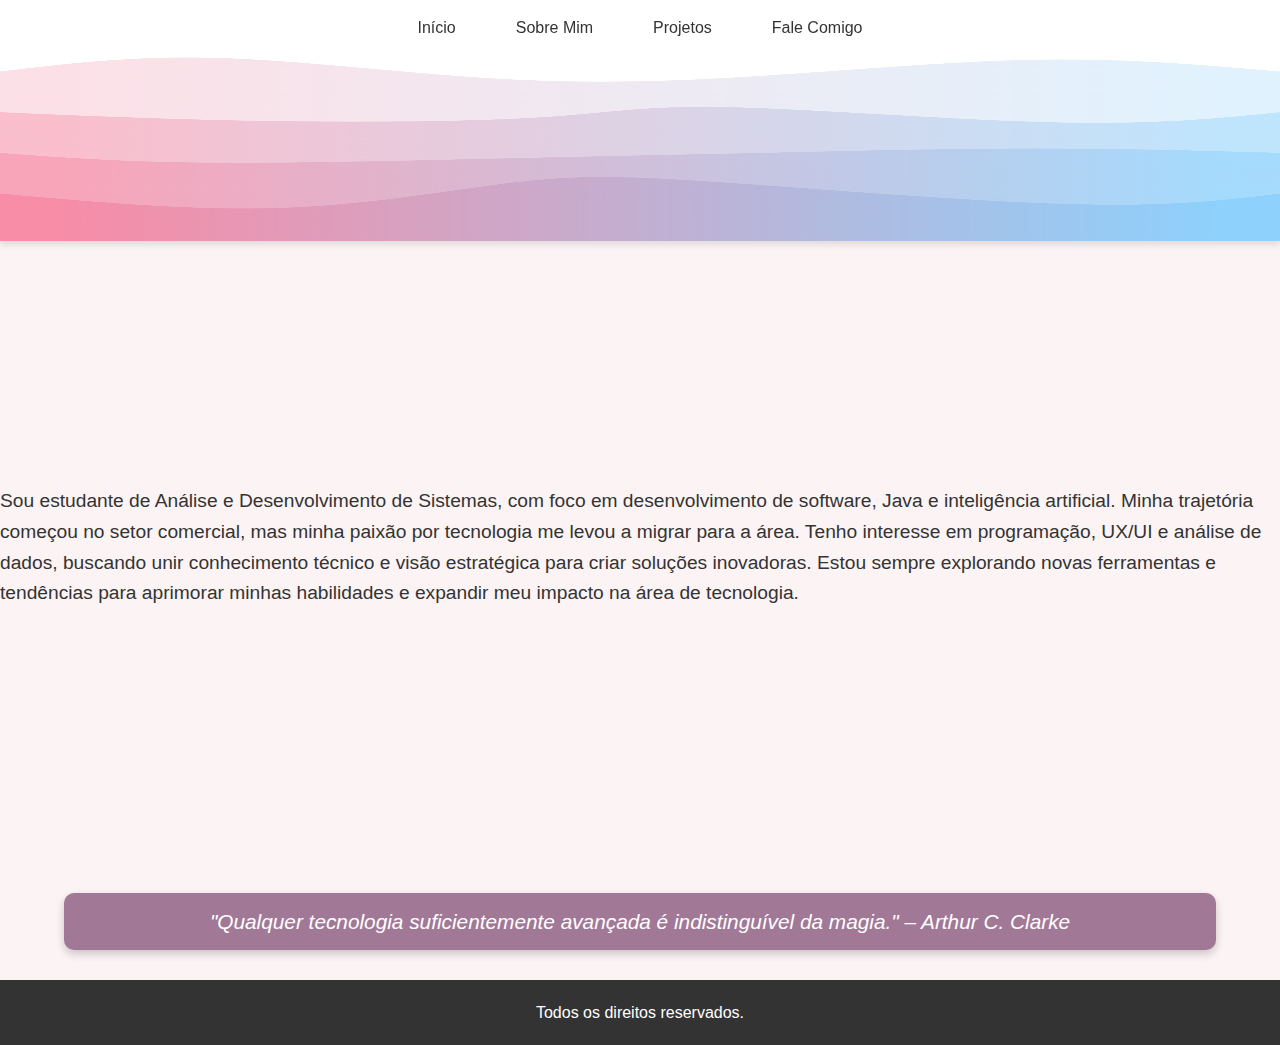
==== about.html @ 3c1b3e7e "Primeiro commit" ====
<!DOCTYPE html>
<html lang="en">
<head>
    <meta charset="UTF-8">
    <meta name="viewport" content="width=device-width, initial-scale=1.0">
    <title>About</title>
    <link rel="stylesheet" href="style.css">

</head>
<body>
    <header>
        <nav>
            <ul>
                <li><a href="index.html">Início</a></li>
                <li><a href="about.html">Sobre Mim</a></li>
                <li><a href="projects.html">Projetos</a></li>
                <li><a href="contact.html">Fale Comigo</a></li>
            </ul>
        </nav>
        <img src="svg.png" alt="Imagem de programação" width="100%" height="200px">
    </header>
        
    <section style="padding-top: 300px;">
<h1>Olá eu sou a Catlen! Mas pode me chamar de Cat!</h1>
    </section>
<p>Sou estudante de Análise e Desenvolvimento de Sistemas, com foco em desenvolvimento de software, Java e inteligência artificial. Minha trajetória começou no setor comercial, mas minha paixão por tecnologia me levou a migrar para a área. Tenho interesse em programação, UX/UI e análise de dados, buscando unir conhecimento técnico e visão estratégica para criar soluções inovadoras. Estou sempre explorando novas ferramentas e tendências para aprimorar minhas habilidades e expandir meu impacto na área de tecnologia.</p>
<body>
    <section class="skills">
        <h2>Minhas Habilidades</h2>
        <ul>
            <li>Linguagens de Programação: Java, Python</li>
            <li>Desenvolvimento de Software: Backend com Java, lógica de programação</li>
            <li>Inteligência Artificial: Fundamentos de IA e aprendizado de máquina</li>
            <li>Banco de Dados: SQL básico</li>
            <li>UX/UI Design: Figma, prototipagem</li>
            <li>Análise de Dados: Power BI, Excel avançado</li>
            <li>Soft Skills: Pensamento analítico, resolução de problemas, adaptabilidade</li>
            <li>Idiomas: Português (nativo), Inglês (fluente)</li>
        </ul>
    </section>

    <blockquote>
        "Qualquer tecnologia suficientemente avançada é indistinguível da magia." – Arthur C. Clarke
    </blockquote>

    <footer>Todos os direitos reservados.</footer>
</body>
</html>
---- style.css ----
* {
    margin: 0;
    padding: 0;
    box-sizing: border-box;
    font-family: 'Raleway', sans-serif;
}
body {
    background: #fcf4f4;
    color: #333;
    line-height: 1.6;
    margin: 0;
    padding: 0;
    transition: background 0.3s ease-in-out;
   
}
header {
    background: #ffffff;
    padding: 15px 0 0;
    box-shadow: 0 4px 6px rgba(0, 0, 0, 0.1);
    position: fixed;
    width: 100%;
    top: 0;
    left: 0;
    z-index: 1000;
    transition: box-shadow 0.3s ease-in-out;
}
nav ul {
    display: flex;
    justify-content: center;
    list-style: none;
}
nav ul li {
    margin: 0 20px;
}
nav ul li a {
    text-decoration: none;
    color: #333;
    font-weight: 500;
    transition: color 0.3s, transform 0.3s;
}
nav ul li a:hover {
    color: #e600ad;
    transform: scale(1.1);
}
section {
    padding: 120px 120px;
    text-align: center;
    opacity: 0;
    transform: translateY(20px);
    animation: fadeIn 0.8s ease-in-out forwards;
}
.container {
    max-width: 900px;
    margin: auto;
    text-align: left;
}
h1, h2 {
    font-family: 'Playfair Display', serif;
    color: #222;
    font-weight: 600;
    margin-bottom: 15px;
}
p {
    font-size: 1.2em;
}
.project-list {
    display: flex;
    justify-content: center;
    gap: 20px;
    flex-wrap: wrap;
}
.project-card {
    background: #fff;
    padding: 20px;
    border-radius: 10px;
    box-shadow: 0 4px 8px rgba(0, 0, 0, 0.1);
    transition: transform 0.3s ease-in-out;
}
.project-card:hover {
    transform: translateY(-5px);
}
a.button {
    display: inline-block;
    background: #e600d7;
    color: #fff;
    padding: 12px 24px;
    border-radius: 5px;
    text-decoration: none;
    font-weight: 500;
    transition: background 0.3s, transform 0.3s;
}
a.button:hover {
    background: #b5008b38;
    transform: scale(1.05);
}
footer 
{
        width: 100%;
        text-align: center;
        background: #333;
        color: white;
        padding: 20px 0;
        position: relative;
        bottom: 0;
}
form {
    max-width: 500px;
    margin: 20px auto;
    background: #fff;
    padding: 20px;
    border-radius: 10px;
    box-shadow: 0 4px 8px rgba(0, 0, 0, 0.1);
}
input, textarea {
    width: 100%;
    padding: 10px;
    margin: 10px 0;
    border: 1px solid #ccc;
    border-radius: 5px;
}
button {
    background: #e600e650;
    color: #fff;
    border: none;
    padding: 10px 15px;
    border-radius: 5px;
    cursor: pointer;
    transition: background 0.3s;
}
button:hover {
    background: #b500af;
}
@keyframes fadeIn {
    to {
        opacity: 1;
        transform: translateY(0);
    }
}
header img {
    display: block;
    margin: 0;
}
ul {
    list-style: none; 
    padding: 0;
    display: flex;
    justify-content: center;
    gap: 20px; 
}

ul li {
    display: inline; 
}

ul li a {
    text-decoration: none;
    color: #333;
    font-weight: bold;
    transition: color 0.3s;
}

ul li a:hover {
    color: #e600ad; 
}
blockquote {
    font-style: italic;
    background-color: #a17997;
    color: white;
    padding: 12px;
    margin: 30px auto;
    width: 90%;
    text-align: center;
    font-size: 1.3rem;
    border-radius: 10px;
    box-shadow: 0 4px 8px rgba(0, 0, 0, 0.2);
}
section.skills {
    padding: 40px 20px;
    text-align: center;
}

section.skills h2 {
    font-size: 2rem;
    margin-bottom: 20px;
    color: #222;
}
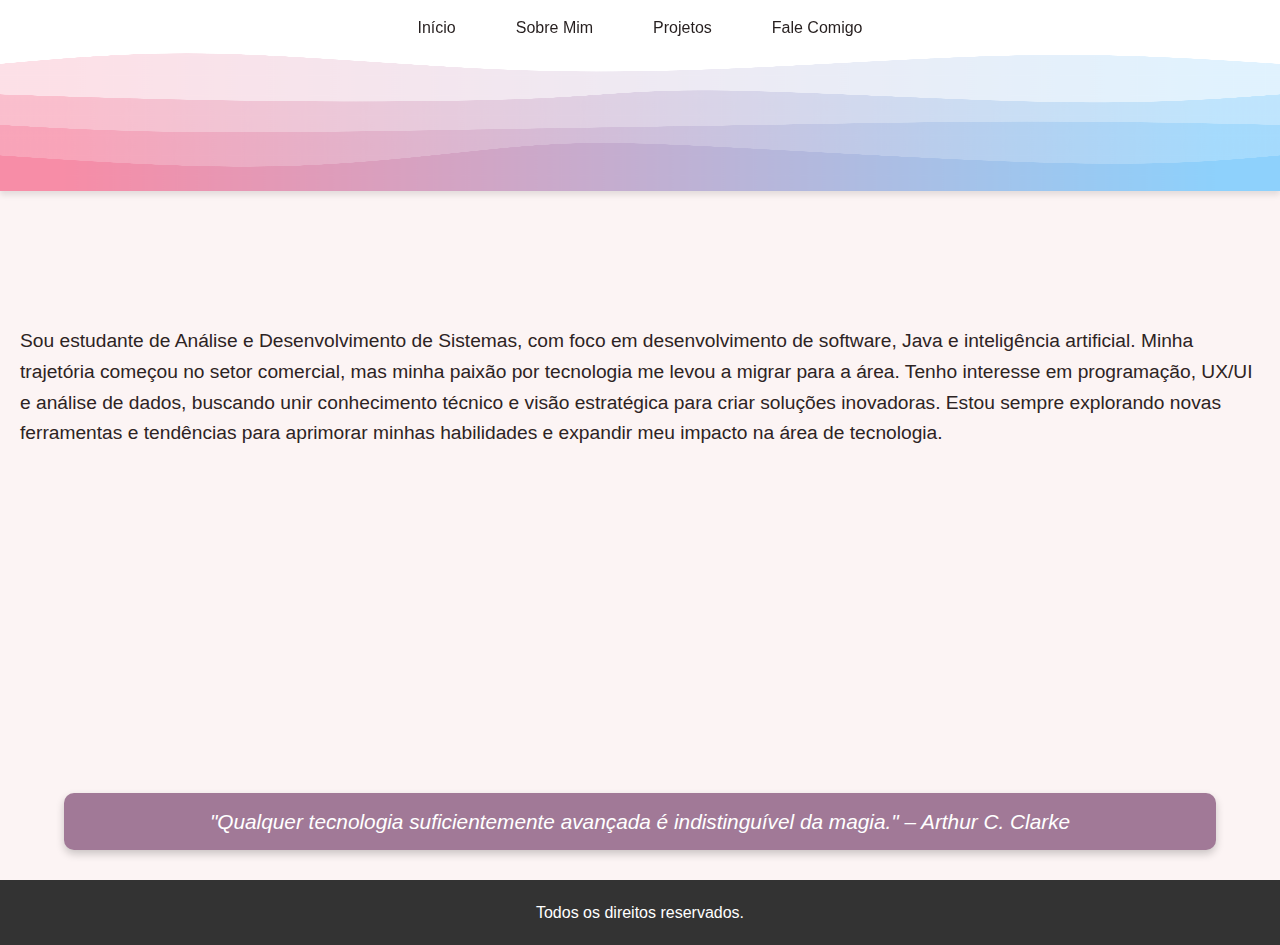
==== commit 624ed1b3: "Removendo arquivos desnecessários" ====
--- a/about.html
+++ b/about.html
@@ -17,10 +17,10 @@
                 <li><a href="contact.html">Fale Comigo</a></li>
             </ul>
         </nav>
-        <img src="svg.png" alt="Imagem de programação" width="100%" height="200px">
+        <img src="svg.png" alt="Imagem de programação" width="100%" height="150px">
     </header>
         
-    <section style="padding-top: 300px;">
+    <section style="padding-top: 200px;">
 <h1>Olá eu sou a Catlen! Mas pode me chamar de Cat!</h1>
     </section>
 <p>Sou estudante de Análise e Desenvolvimento de Sistemas, com foco em desenvolvimento de software, Java e inteligência artificial. Minha trajetória começou no setor comercial, mas minha paixão por tecnologia me levou a migrar para a área. Tenho interesse em programação, UX/UI e análise de dados, buscando unir conhecimento técnico e visão estratégica para criar soluções inovadoras. Estou sempre explorando novas ferramentas e tendências para aprimorar minhas habilidades e expandir meu impacto na área de tecnologia.</p>
--- a/style.css
+++ b/style.css
@@ -6,7 +6,7 @@
 }
 body {
     background: #fcf4f4;
-    color: #333;
+    color: #2d2323;
     line-height: 1.6;
     margin: 0;
     padding: 0;
@@ -34,7 +34,7 @@
 }
 nav ul li a {
     text-decoration: none;
-    color: #333;
+    color: #261f1f;
     font-weight: 500;
     transition: color 0.3s, transform 0.3s;
 }
@@ -43,7 +43,7 @@
     transform: scale(1.1);
 }
 section {
-    padding: 120px 120px;
+   
     text-align: center;
     opacity: 0;
     transform: translateY(20px);
@@ -58,10 +58,13 @@
     font-family: 'Playfair Display', serif;
     color: #222;
     font-weight: 600;
+    font-size: xx-large;
+    padding: 20px;
     margin-bottom: 15px;
 }
 p {
     font-size: 1.2em;
+    padding: 20px;
 }
 .project-list {
     display: flex;
@@ -183,4 +186,4 @@
     font-size: 2rem;
     margin-bottom: 20px;
     color: #222;
-}+}
